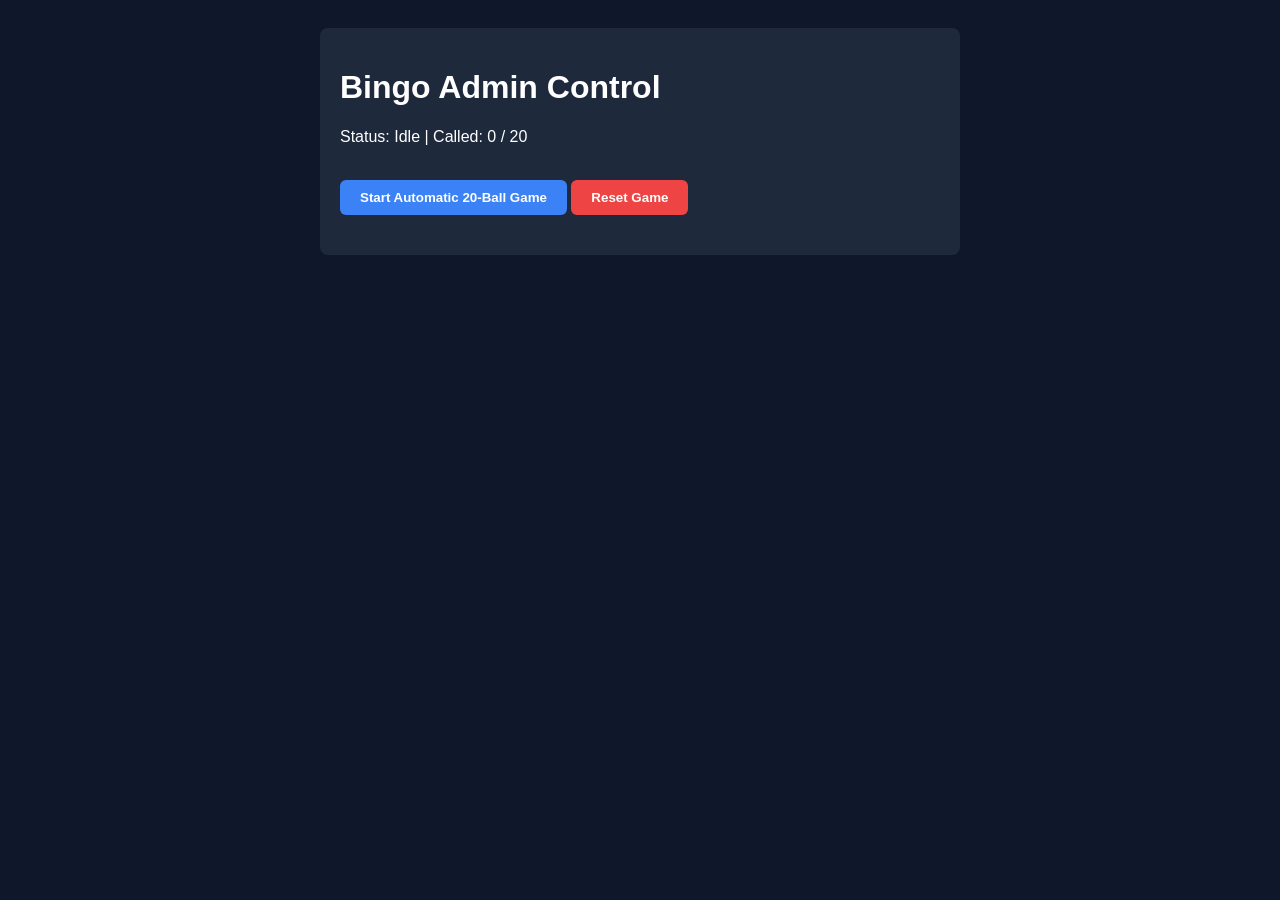
==== admin.html @ f3db1025 "Create admin.html" ====
<!DOCTYPE html>
<html lang="en">
<head>
  <meta charset="UTF-8">
  <title>75-Ball Bingo Admin Console</title>
  <style>
    body { font-family: sans-serif; background: #0f172a; color: #fff; padding: 20px; }
    .card { background: #1e293b; padding: 20px; border-radius: 8px; max-width: 600px; margin: 0 auto; }
    button { background: #3b82f6; color: #fff; border: none; padding: 10px 20px; font-weight: bold; border-radius: 6px; cursor: pointer; }
    .danger { background: #ef4444; }
    .matrix { display: grid; grid-template-columns: repeat(15, 1fr); gap: 4px; margin-top: 20px; }
    .cell { background: #334155; padding: 8px; text-align: center; border-radius: 4px; font-size: 12px; }
    .cell.called { background: #10b981; font-weight: bold; }
  </style>
</head>
<body>
  <div class="card">
    <h1>Bingo Admin Control</h1>
    <p>Status: <span id="status">Idle</span> | Called: <span id="count">0</span> / 20</p>
    <br>
    <button onclick="startAutoDraw()">Start Automatic 20-Ball Game</button>
    <button class="danger" onclick="resetGame()">Reset Game</button>

    <div class="matrix" id="admin-matrix"></div>
  </div>
  <script src="admin.js"></script>
</body>
</html>
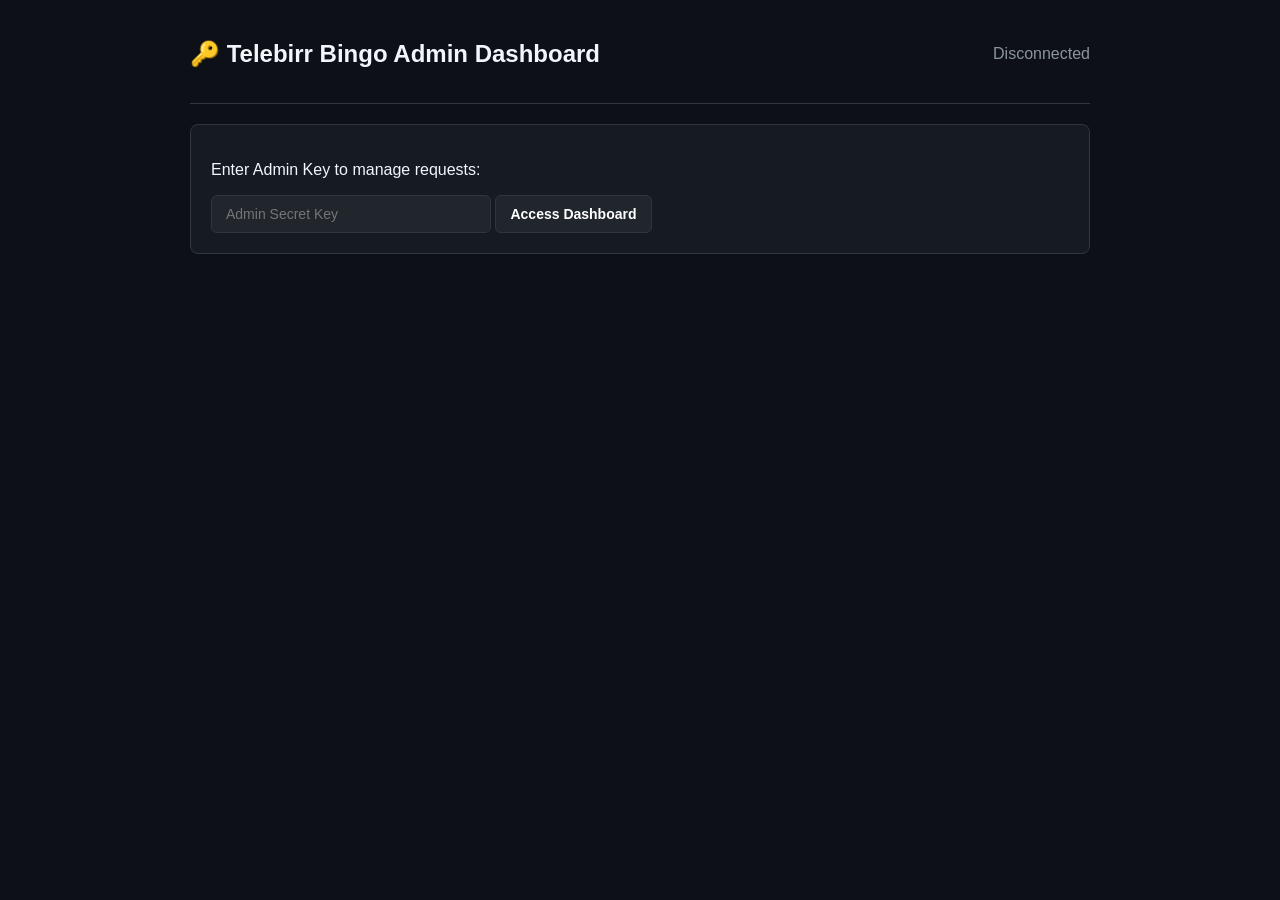
==== commit 2282685d: "Create admin.html" ====
--- a/admin.html
+++ b/admin.html
@@ -2,27 +2,209 @@
 <html lang="en">
 <head>
   <meta charset="UTF-8">
-  <title>75-Ball Bingo Admin Console</title>
+  <meta name="viewport" content="width=device-width, initial-scale=1.0">
+  <title>Telebirr Bingo - Admin Control Panel</title>
   <style>
-    body { font-family: sans-serif; background: #0f172a; color: #fff; padding: 20px; }
-    .card { background: #1e293b; padding: 20px; border-radius: 8px; max-width: 600px; margin: 0 auto; }
-    button { background: #3b82f6; color: #fff; border: none; padding: 10px 20px; font-weight: bold; border-radius: 6px; cursor: pointer; }
-    .danger { background: #ef4444; }
-    .matrix { display: grid; grid-template-columns: repeat(15, 1fr); gap: 4px; margin-top: 20px; }
-    .cell { background: #334155; padding: 8px; text-align: center; border-radius: 4px; font-size: 12px; }
-    .cell.called { background: #10b981; font-weight: bold; }
+    :root {
+      --bg: #0d1117;
+      --card-bg: #161b22;
+      --accent: #f59e0b;
+      --green: #10b981;
+      --red: #ef4444;
+      --text: #f0f6fc;
+      --text-muted: #8b949e;
+    }
+
+    body {
+      font-family: -apple-system, BlinkMacSystemFont, "Segoe UI", Roboto, sans-serif;
+      background-color: var(--bg);
+      color: var(--text);
+      margin: 0;
+      padding: 20px;
+    }
+
+    .container {
+      max-width: 900px;
+      margin: 0 auto;
+    }
+
+    .header {
+      display: flex;
+      justify-content: space-between;
+      align-items: center;
+      border-bottom: 1px solid #30363d;
+      padding-bottom: 15px;
+      margin-bottom: 20px;
+    }
+
+    .auth-card {
+      background: var(--card-bg);
+      padding: 20px;
+      border-radius: 8px;
+      border: 1px solid #30363d;
+      margin-bottom: 20px;
+    }
+
+    input, button {
+      padding: 10px 14px;
+      border-radius: 6px;
+      border: 1px solid #30363d;
+      background: #21262d;
+      color: #fff;
+      font-size: 14px;
+    }
+
+    button {
+      cursor: pointer;
+      font-weight: bold;
+    }
+
+    button.btn-green { background: var(--green); color: #000; border: none; }
+    button.btn-red { background: var(--red); color: #fff; border: none; }
+
+    .txn-table {
+      width: 100%;
+      border-collapse: collapse;
+      margin-top: 15px;
+      background: var(--card-bg);
+      border-radius: 8px;
+      overflow: hidden;
+    }
+
+    .txn-table th, .txn-table td {
+      padding: 12px;
+      text-align: left;
+      border-bottom: 1px solid #30363d;
+    }
+
+    .txn-table th { background: #21262d; color: var(--text-muted); }
+
+    .badge-deposit { color: var(--green); font-weight: bold; }
+    .badge-withdraw { color: var(--accent); font-weight: bold; }
+
+    .hidden { display: none; }
   </style>
 </head>
 <body>
-  <div class="card">
-    <h1>Bingo Admin Control</h1>
-    <p>Status: <span id="status">Idle</span> | Called: <span id="count">0</span> / 20</p>
-    <br>
-    <button onclick="startAutoDraw()">Start Automatic 20-Ball Game</button>
-    <button class="danger" onclick="resetGame()">Reset Game</button>
-
-    <div class="matrix" id="admin-matrix"></div>
+
+<div class="container">
+  <div class="header">
+    <h2>🔑 Telebirr Bingo Admin Dashboard</h2>
+    <span id="status-tag" style="color:var(--text-muted);">Disconnected</span>
   </div>
-  <script src="admin.js"></script>
+
+  <!-- AUTHENTICATION -->
+  <div id="auth-panel" class="auth-card">
+    <p>Enter Admin Key to manage requests:</p>
+    <input type="password" id="admin-key-input" placeholder="Admin Secret Key" style="width: 250px;">
+    <button onclick="loginAdmin()">Access Dashboard</button>
+  </div>
+
+  <!-- MAIN ADMIN PANEL -->
+  <div id="admin-panel" class="hidden">
+    <h3>Pending Financial Requests</h3>
+    <button onclick="fetchPendingRequests()">🔄 Refresh List</button>
+
+    <table class="txn-table">
+      <thead>
+        <tr>
+          <th>TXN ID</th>
+          <th>User</th>
+          <th>Type</th>
+          <th>Amount</th>
+          <th>Telebirr / TXN Info</th>
+          <th>Actions</th>
+        </tr>
+      </thead>
+      <tbody id="txn-list">
+        <tr><td colspan="6">Loading requests...</td></tr>
+      </tbody>
+    </table>
+  </div>
+</div>
+
+<script>
+  const WORKER_URL = "https://bingobet.ketiolcj.workers.dev"; // Your Cloudflare Worker URL
+  let adminKey = "";
+
+  function loginAdmin() {
+    adminKey = document.getElementById("admin-key-input").value.trim();
+    if (!adminKey) return alert("Please enter the Admin Key!");
+
+    fetchPendingRequests();
+  }
+
+  async function fetchPendingRequests() {
+    try {
+      const res = await fetch(`${WORKER_URL}/api/admin/pending`, {
+        headers: { "x-admin-key": adminKey }
+      });
+
+      if (!res.ok) throw new Error("Unauthorized or server error");
+
+      const data = await res.json();
+      document.getElementById("auth-panel").classList.add("hidden");
+      document.getElementById("admin-panel").classList.remove("hidden");
+      document.getElementById("status-tag").innerText = "Connected";
+      document.getElementById("status-tag").style.color = "var(--green)";
+
+      renderTable(data.pending);
+    } catch (err) {
+      alert("Access Denied: Invalid Admin Key or Connection Error.");
+    }
+  }
+
+  function renderTable(requests) {
+    const tbody = document.getElementById("txn-list");
+    tbody.innerHTML = "";
+
+    if (!requests || requests.length === 0) {
+      tbody.innerHTML = '<tr><td colspan="6" style="text-align:center; color:var(--text-muted);">No pending requests.</td></tr>';
+      return;
+    }
+
+    requests.forEach(req => {
+      const tr = document.createElement("tr");
+      tr.innerHTML = `
+        <td><strong>${req.id}</strong></td>
+        <td>${req.first_name} <br><small style="color:var(--text-muted);">ID: ${req.user_id}</small></td>
+        <td class="${req.type === 'Deposit' ? 'badge-deposit' : 'badge-withdraw'}">${req.type}</td>
+        <td><strong>${req.amount} ETB</strong></td>
+        <td><code>${req.details}</code></td>
+        <td>
+          <button class="btn-green" onclick="processAction('${req.id}', 'Approve')">Approve</button>
+          <button class="btn-red" onclick="processAction('${req.id}', 'Reject')">Reject</button>
+        </td>
+      `;
+      tbody.appendChild(tr);
+    });
+  }
+
+  async function processAction(txnId, action) {
+    if (!confirm(`Are you sure you want to ${action} transaction ${txnId}?`)) return;
+
+    try {
+      const res = await fetch(`${WORKER_URL}/api/admin/action`, {
+        method: "POST",
+        headers: {
+          "Content-Type": "application/json",
+          "x-admin-key": adminKey
+        },
+        body: JSON.stringify({ txnId, action })
+      });
+
+      const result = await res.json();
+      if (result.success) {
+        alert(`Transaction ${action}d successfully!`);
+        fetchPendingRequests();
+      } else {
+        alert(`Error: ${result.error}`);
+      }
+    } catch (e) {
+      alert("Failed to execute request.");
+    }
+  }
+</script>
+
 </body>
 </html>
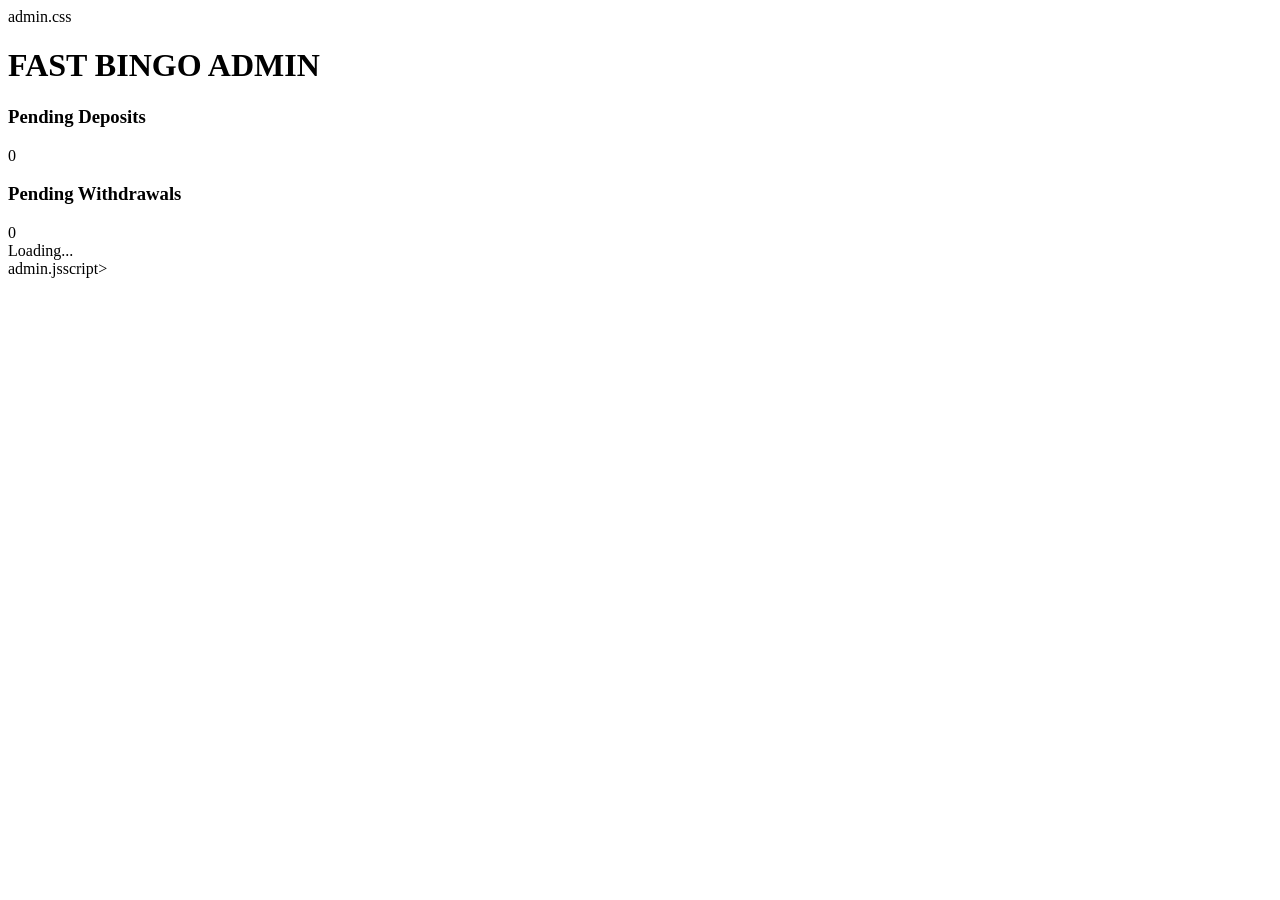
==== commit 1f897f85: "Create admin.html" ====
--- a/admin.html
+++ b/admin.html
@@ -1,210 +1,41 @@
 <!DOCTYPE html>
 <html lang="en">
 <head>
-  <meta charset="UTF-8">
-  <meta name="viewport" content="width=device-width, initial-scale=1.0">
-  <title>Telebirr Bingo - Admin Control Panel</title>
-  <style>
-    :root {
-      --bg: #0d1117;
-      --card-bg: #161b22;
-      --accent: #f59e0b;
-      --green: #10b981;
-      --red: #ef4444;
-      --text: #f0f6fc;
-      --text-muted: #8b949e;
-    }
+<meta charset="UTF-8">
+<meta name="viewport" content="width=device-width, initial-scale=1">
+<title>FAST BINGO ADMIN</title>
 
-    body {
-      font-family: -apple-system, BlinkMacSystemFont, "Segoe UI", Roboto, sans-serif;
-      background-color: var(--bg);
-      color: var(--text);
-      margin: 0;
-      padding: 20px;
-    }
-
-    .container {
-      max-width: 900px;
-      margin: 0 auto;
-    }
-
-    .header {
-      display: flex;
-      justify-content: space-between;
-      align-items: center;
-      border-bottom: 1px solid #30363d;
-      padding-bottom: 15px;
-      margin-bottom: 20px;
-    }
-
-    .auth-card {
-      background: var(--card-bg);
-      padding: 20px;
-      border-radius: 8px;
-      border: 1px solid #30363d;
-      margin-bottom: 20px;
-    }
-
-    input, button {
-      padding: 10px 14px;
-      border-radius: 6px;
-      border: 1px solid #30363d;
-      background: #21262d;
-      color: #fff;
-      font-size: 14px;
-    }
-
-    button {
-      cursor: pointer;
-      font-weight: bold;
-    }
-
-    button.btn-green { background: var(--green); color: #000; border: none; }
-    button.btn-red { background: var(--red); color: #fff; border: none; }
-
-    .txn-table {
-      width: 100%;
-      border-collapse: collapse;
-      margin-top: 15px;
-      background: var(--card-bg);
-      border-radius: 8px;
-      overflow: hidden;
-    }
-
-    .txn-table th, .txn-table td {
-      padding: 12px;
-      text-align: left;
-      border-bottom: 1px solid #30363d;
-    }
-
-    .txn-table th { background: #21262d; color: var(--text-muted); }
-
-    .badge-deposit { color: var(--green); font-weight: bold; }
-    .badge-withdraw { color: var(--accent); font-weight: bold; }
-
-    .hidden { display: none; }
-  </style>
+admin.css
 </head>
 <body>
 
 <div class="container">
-  <div class="header">
-    <h2>🔑 Telebirr Bingo Admin Dashboard</h2>
-    <span id="status-tag" style="color:var(--text-muted);">Disconnected</span>
-  </div>
 
-  <!-- AUTHENTICATION -->
-  <div id="auth-panel" class="auth-card">
-    <p>Enter Admin Key to manage requests:</p>
-    <input type="password" id="admin-key-input" placeholder="Admin Secret Key" style="width: 250px;">
-    <button onclick="loginAdmin()">Access Dashboard</button>
-  </div>
+<h1>FAST BINGO ADMIN</h1>
 
-  <!-- MAIN ADMIN PANEL -->
-  <div id="admin-panel" class="hidden">
-    <h3>Pending Financial Requests</h3>
-    <button onclick="fetchPendingRequests()">🔄 Refresh List</button>
+<div class="stats">
 
-    <table class="txn-table">
-      <thead>
-        <tr>
-          <th>TXN ID</th>
-          <th>User</th>
-          <th>Type</th>
-          <th>Amount</th>
-          <th>Telebirr / TXN Info</th>
-          <th>Actions</th>
-        </tr>
-      </thead>
-      <tbody id="txn-list">
-        <tr><td colspan="6">Loading requests...</td></tr>
-      </tbody>
-    </table>
-  </div>
+<div class="card">
+<h3>Pending Deposits</h3>
+<span id="deposit-count">0</span>
 </div>
 
-<script>
-  const WORKER_URL = "https://bingobet.ketiolcj.workers.dev"; // Your Cloudflare Worker URL
-  let adminKey = "";
+<div class="card">
+<h3>Pending Withdrawals</h3>
+<span id="withdraw-count">0</span>
+</div>
 
-  function loginAdmin() {
-    adminKey = document.getElementById("admin-key-input").value.trim();
-    if (!adminKey) return alert("Please enter the Admin Key!");
+</div>
 
-    fetchPendingRequests();
-  }
+<div id="transactions">
 
-  async function fetchPendingRequests() {
-    try {
-      const res = await fetch(`${WORKER_URL}/api/admin/pending`, {
-        headers: { "x-admin-key": adminKey }
-      });
+Loading...
 
-      if (!res.ok) throw new Error("Unauthorized or server error");
+</div>
 
-      const data = await res.json();
-      document.getElementById("auth-panel").classList.add("hidden");
-      document.getElementById("admin-panel").classList.remove("hidden");
-      document.getElementById("status-tag").innerText = "Connected";
-      document.getElementById("status-tag").style.color = "var(--green)";
+</div>
 
-      renderTable(data.pending);
-    } catch (err) {
-      alert("Access Denied: Invalid Admin Key or Connection Error.");
-    }
-  }
-
-  function renderTable(requests) {
-    const tbody = document.getElementById("txn-list");
-    tbody.innerHTML = "";
-
-    if (!requests || requests.length === 0) {
-      tbody.innerHTML = '<tr><td colspan="6" style="text-align:center; color:var(--text-muted);">No pending requests.</td></tr>';
-      return;
-    }
-
-    requests.forEach(req => {
-      const tr = document.createElement("tr");
-      tr.innerHTML = `
-        <td><strong>${req.id}</strong></td>
-        <td>${req.first_name} <br><small style="color:var(--text-muted);">ID: ${req.user_id}</small></td>
-        <td class="${req.type === 'Deposit' ? 'badge-deposit' : 'badge-withdraw'}">${req.type}</td>
-        <td><strong>${req.amount} ETB</strong></td>
-        <td><code>${req.details}</code></td>
-        <td>
-          <button class="btn-green" onclick="processAction('${req.id}', 'Approve')">Approve</button>
-          <button class="btn-red" onclick="processAction('${req.id}', 'Reject')">Reject</button>
-        </td>
-      `;
-      tbody.appendChild(tr);
-    });
-  }
-
-  async function processAction(txnId, action) {
-    if (!confirm(`Are you sure you want to ${action} transaction ${txnId}?`)) return;
-
-    try {
-      const res = await fetch(`${WORKER_URL}/api/admin/action`, {
-        method: "POST",
-        headers: {
-          "Content-Type": "application/json",
-          "x-admin-key": adminKey
-        },
-        body: JSON.stringify({ txnId, action })
-      });
-
-      const result = await res.json();
-      if (result.success) {
-        alert(`Transaction ${action}d successfully!`);
-        fetchPendingRequests();
-      } else {
-        alert(`Error: ${result.error}`);
-      }
-    } catch (e) {
-      alert("Failed to execute request.");
-    }
-  }
-</script>
+admin.jsscript>
 
 </body>
 </html>
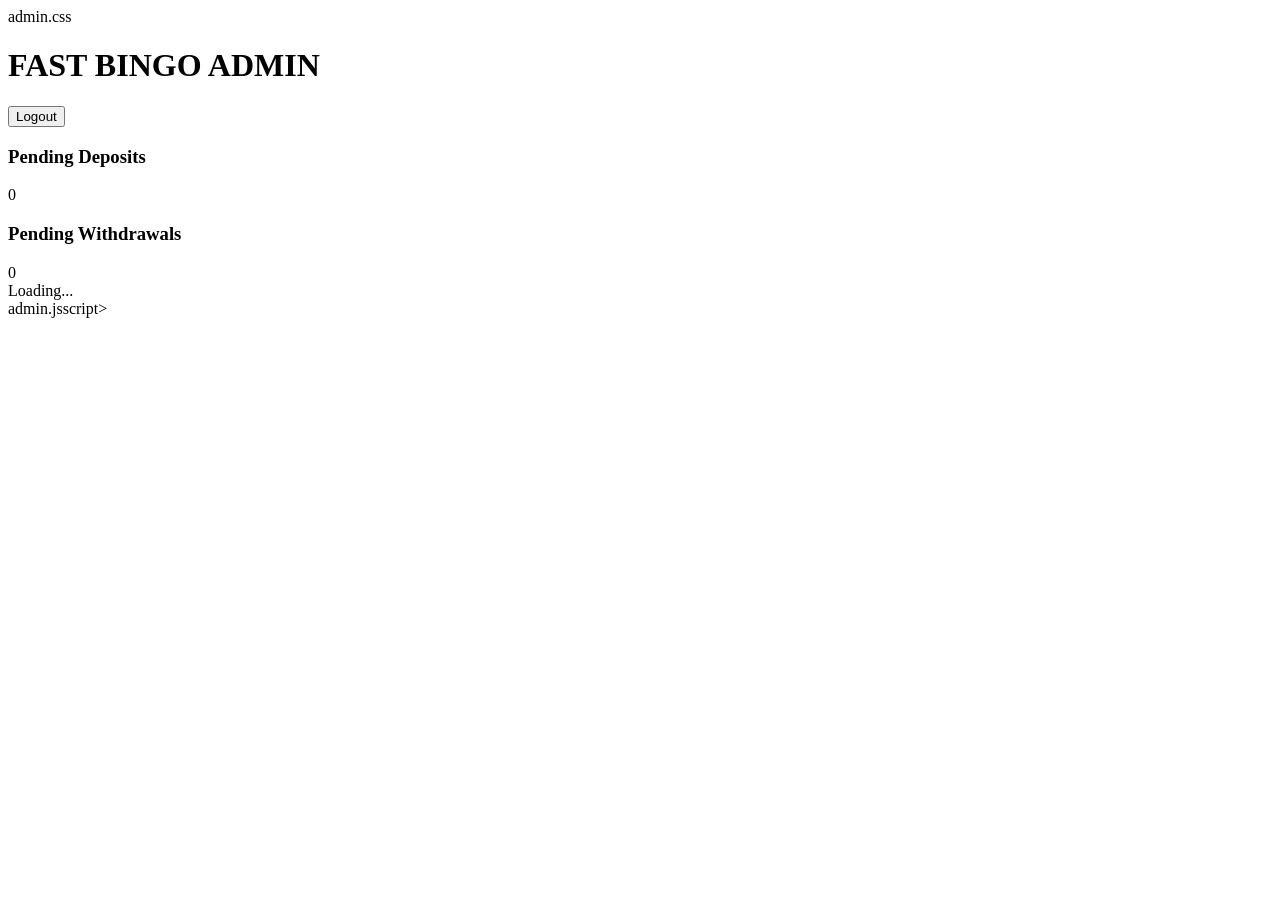
==== commit 6f82fc9f: "Update admin.html" ====
--- a/admin.html
+++ b/admin.html
@@ -1,37 +1,59 @@
 <!DOCTYPE html>
 <html lang="en">
+
 <head>
+
 <meta charset="UTF-8">
-<meta name="viewport" content="width=device-width, initial-scale=1">
+
+<meta name="viewport"
+      content="width=device-width, initial-scale=1.0">
+
 <title>FAST BINGO ADMIN</title>
 
 admin.css
+
 </head>
+
 <body>
 
 <div class="container">
 
-<h1>FAST BINGO ADMIN</h1>
+  <div class="topbar">
 
-<div class="stats">
+    <h1>FAST BINGO ADMIN</h1>
 
-<div class="card">
-<h3>Pending Deposits</h3>
-<span id="deposit-count">0</span>
-</div>
+    <button class="logout-btn"
+            onclick="logout()">
+      Logout
+    </button>
 
-<div class="card">
-<h3>Pending Withdrawals</h3>
-<span id="withdraw-count">0</span>
-</div>
+  </div>
 
-</div>
+  <div class="stats">
 
-<div id="transactions">
+    <div class="card">
 
-Loading...
+      <h3>Pending Deposits</h3>
 
-</div>
+      <span id="deposit-count">0</span>
+
+    </div>
+
+    <div class="card">
+
+      <h3>Pending Withdrawals</h3>
+
+      <span id="withdraw-count">0</span>
+
+    </div>
+
+  </div>
+
+  <div id="transactions">
+
+    Loading...
+
+  </div>
 
 </div>
 
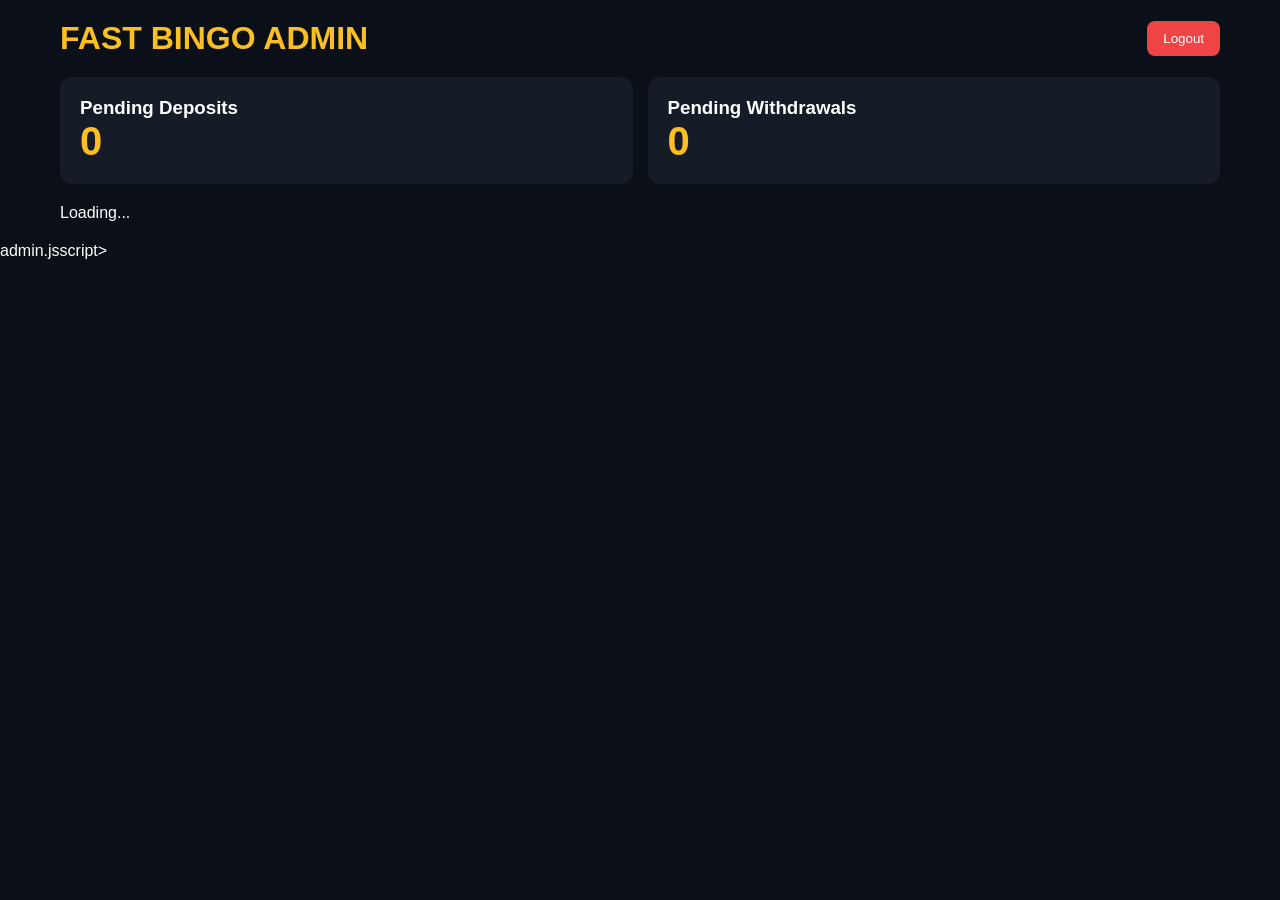
==== commit ac6054eb: "Update admin.html" ====
--- a/admin.html
+++ b/admin.html
@@ -10,7 +10,7 @@
 
 <title>FAST BINGO ADMIN</title>
 
-admin.css
+<link rel="stylesheet" href="admin.css">
 
 </head>
 
--- a/admin.css
+++ b/admin.css
@@ -0,0 +1,148 @@
+*{
+  margin:0;
+  padding:0;
+  box-sizing:border-box;
+}
+
+body{
+
+  background:#0B0F17;
+  color:white;
+
+  font-family:Arial,sans-serif;
+
+  min-height:100vh;
+}
+
+.container{
+
+  max-width:1200px;
+
+  margin:auto;
+
+  padding:20px;
+}
+
+.topbar{
+
+  display:flex;
+
+  justify-content:space-between;
+
+  align-items:center;
+
+  margin-bottom:20px;
+}
+
+h1{
+
+  color:#FBBF24;
+}
+
+.logout-btn{
+
+  border:none;
+
+  padding:10px 16px;
+
+  border-radius:8px;
+
+  background:#EF4444;
+
+  color:white;
+
+  cursor:pointer;
+}
+
+.stats{
+
+  display:grid;
+
+  grid-template-columns:
+  repeat(auto-fit,minmax(250px,1fr));
+
+  gap:15px;
+
+  margin-bottom:20px;
+}
+
+.card{
+
+  background:#151C28;
+
+  padding:20px;
+
+  border-radius:12px;
+}
+
+.card span{
+
+  font-size:40px;
+
+  font-weight:bold;
+
+  color:#FBBF24;
+}
+
+.txn{
+
+  background:#151C28;
+
+  padding:15px;
+
+  border-radius:12px;
+
+  margin-bottom:12px;
+}
+
+.txn h3{
+
+  margin-bottom:10px;
+
+  color:#FBBF24;
+}
+
+.txn p{
+
+  margin-bottom:5px;
+}
+
+.actions{
+
+  margin-top:12px;
+
+  display:flex;
+
+  gap:10px;
+}
+
+.approve{
+
+  border:none;
+
+  padding:10px 15px;
+
+  background:#10B981;
+
+  color:white;
+
+  border-radius:8px;
+
+  cursor:pointer;
+}
+
+.reject{
+
+  border:none;
+
+  padding:10px 15px;
+
+  background:#EF4444;
+
+  color:white;
+
+  border-radius:8px;
+
+  cursor:pointer;
+}
+`
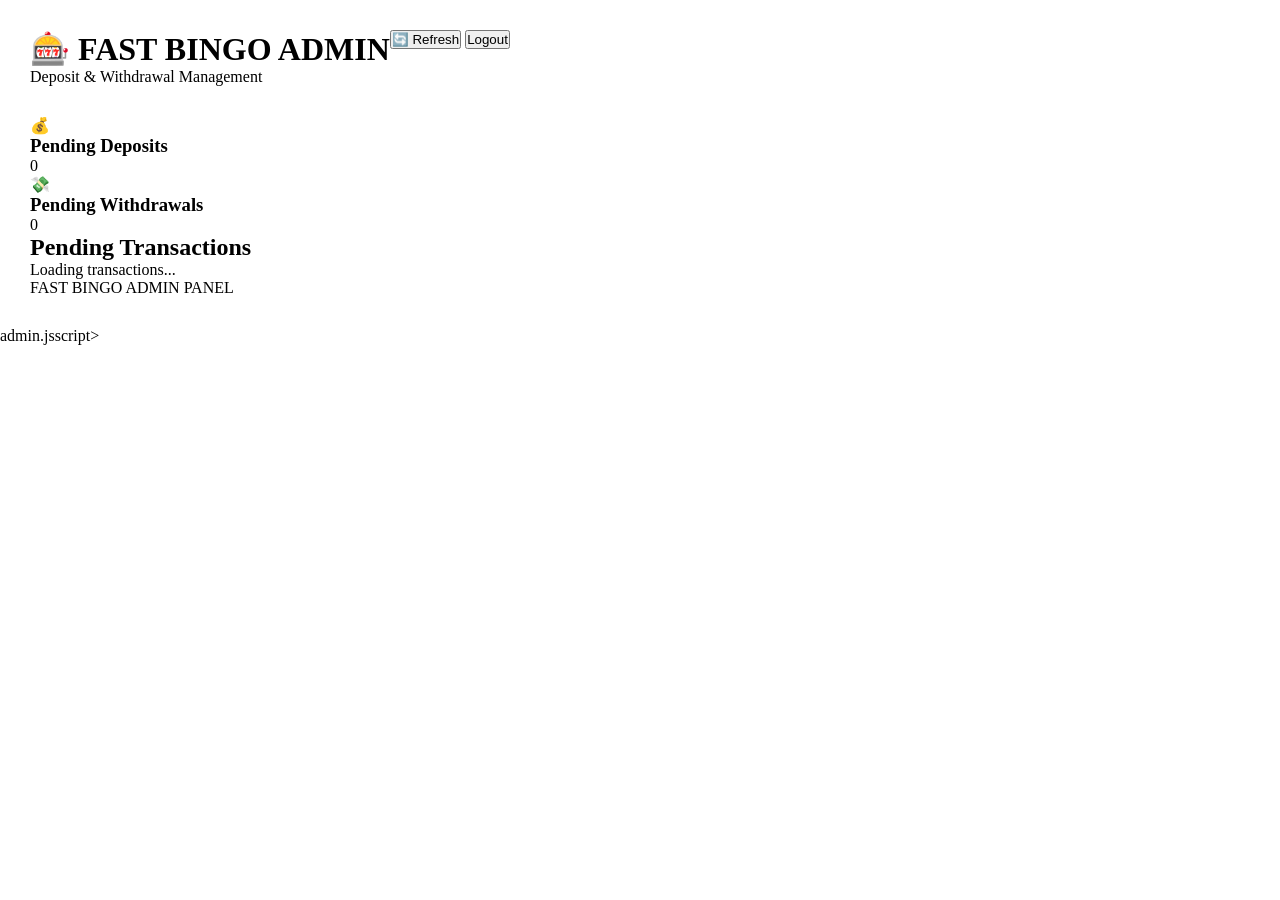
==== commit 6817b640: "Update admin.html" ====
--- a/admin.html
+++ b/admin.html
@@ -18,42 +18,119 @@
 
 <div class="container">
 
-  <div class="topbar">
+    <!-- HEADER -->
 
-    <h1>FAST BINGO ADMIN</h1>
+    <div class="topbar">
 
-    <button class="logout-btn"
-            onclick="logout()">
-      Logout
-    </button>
+        <div class="brand">
 
-  </div>
+            <h1>🎰 FAST BINGO ADMIN</h1>
 
-  <div class="stats">
+            <span class="subtitle">
+                Deposit & Withdrawal Management
+            </span>
 
-    <div class="card">
+        </div>
 
-      <h3>Pending Deposits</h3>
+        <div class="top-actions">
 
-      <span id="deposit-count">0</span>
+            <button
+                class="refresh-btn"
+                onclick="loadPending()">
+
+                🔄 Refresh
+
+            </button>
+
+            <button
+                class="logout-btn"
+                onclick="logout()">
+
+                Logout
+
+            </button>
+
+        </div>
 
     </div>
 
-    <div class="card">
+    <!-- DASHBOARD STATS -->
 
-      <h3>Pending Withdrawals</h3>
+    <div class="stats">
 
-      <span id="withdraw-count">0</span>
+        <div class="card deposit-card">
+
+            <div class="card-icon">
+
+                💰
+
+            </div>
+
+            <div class="card-content">
+
+                <h3>
+                    Pending Deposits
+                </h3>
+
+                <span id="deposit-count">
+                    0
+                </span>
+
+            </div>
+
+        </div>
+
+        <div class="card withdraw-card">
+
+            <div class="card-icon">
+
+                💸
+
+            </div>
+
+            <div class="card-content">
+
+                <h3>
+                    Pending Withdrawals
+                </h3>
+
+                <span id="withdraw-count">
+                    0
+                </span>
+
+            </div>
+
+        </div>
 
     </div>
 
-  </div>
+    <!-- TRANSACTIONS -->
 
-  <div id="transactions">
+    <div class="section-header">
 
-    Loading...
+        <h2>
+            Pending Transactions
+        </h2>
 
-  </div>
+    </div>
+
+    <div id="transactions">
+
+        <div class="loading">
+
+            Loading transactions...
+
+        </div>
+
+    </div>
+
+    <!-- FOOTER -->
+
+    <div class="footer">
+
+        FAST BINGO ADMIN PANEL
+
+    </div>
 
 </div>
 
--- a/admin.css
+++ b/admin.css
@@ -1,148 +1,227 @@
 *{
   margin:0;
   padding:0;
-  box-sizing:border-box;
-}
-
-body{
-
-  background:#0B0F17;
+  box-s*zing:border-box;
+}
+
+:root{
+  --bg:*070d19;
+  --card:#111a2e;
+  --gold*#fbbf24;
+  --green:#10b981;
+  --re*:#ef4444;
+  --blue:#3b82f6;
+  --te*t:#ffffff;
+  --muted:#94a3b8;
+}
+
+b*dy{
+  background:linear-gradient(
+*   180deg,
+    #040814,
+    #09122*
+  );
+
+  color:var(--text);
+
+  fon*-family:
+    Inter,
+    Segoe UI,
+*   sans-serif;
+
+  min-height:100vh*
+}
+
+.container{
+  max-width:1400px*
+  margin:auto;
+  padding:30px;
+}
+*.topbar{
+
+  display:flex;
+  justif*-content:space-between;
+  align-it*ms:center;
+
+  margin-bottom:30px;
+*
+
+.brand{
+
+  display:flex;
+  align*items:center;
+  gap:12px;
+}
+
+.bran* h1{
+
+  color:var(--gold);
+
+  font*size:38px;
+  font-weight:900;
+}
+
+.*ogout-btn{
+
+  border:none;
+
+  back*round:var(--red);
+
+  color:#fff;
+
+* padding:12px 20px;
+
+  border-radi*s:12px;
+
+  cursor:pointer;
+
+  font*weight:700;
+}
+
+.logout-btn:hover{
+* opacity:.9;
+}
+
+.stats{
+
+  display*grid;
+
+  grid-template-columns:
+  *epeat(auto-fit,minmax(260px,1fr));*
+  gap:20px;
+
+  margin-bottom:30px*
+}
+
+.card{
+
+  background:var*--card);
+
+  padding:25px;
+
+  borde*-radius:18px;
+
+  box-shadow:
+  * 10px *5px rgba(0,0,0,.3);
+*
+
+.card h3{
+
+  color:#fff;
+
+  marg*n-bottom:*0px;
+}
+
+.card span{
+
+  font-size:4*px;
+
+  font-weight:900;
+
+  color:v*r(--gold);
+}
+
+.section-title{
+
+  m*rgin-bottom:15*x;
+
+  color:var(--muted);
+*
+
+.txn{
+
+  background:var(--card);*
+  border-radius:*6px;
+
+  padding:18px;
+
+  margin-bo*tom:16px;
+
+  border-left:
+  5px*solid var(--blue);
+}
+
+.txn h3{
+
+  *argin-bottom*10px;
+
+  color:var(--gold);
+}
+
+.tx* p{
+
+  margin*6px 0;
+
+  color:var(--muted);
+}
+
+.*ctions{
+
+  margin-top:15*x;
+
+  display:flex;
+
+  gap:10px*
+}
+
+.approve{
+
+  border:none;
+
+ *background*var(--green);
+
   color:white;
 
-  font-family:Arial,sans-serif;
-
-  min-height:100vh;
-}
-
-.container{
-
-  max-width:1200px;
-
-  margin:auto;
-
-  padding:20px;
-}
-
-.topbar{
-
-  display:flex;
-
-  justify-content:space-between;
-
-  align-items:center;
-
-  margin-bottom:20px;
-}
-
-h1{
-
-  color:#FBBF24;
-}
-
-.logout-btn{
-
-  border:none;
+  p*dding:10px 16px;
+
+  border-radius:*0px;
+
+  cursor:pointer;
+
+  font-we*ght:700;
+}
+
+.reject{
+
+  border:non*;
+
+  background:var(--red);
+
+  col*r:white;
 
   padding:10px 16px;
 
-  border-radius:8px;
-
-  background:#EF4444;
-
-  color:white;
-
-  cursor:pointer;
-}
-
-.stats{
-
-  display:grid;
-
-  grid-template-columns:
-  repeat(auto-fit,minmax(250px,1fr));
-
-  gap:15px;
-
-  margin-bottom:20px;
-}
-
-.card{
-
-  background:#151C28;
-
-  padding:20px;
-
-  border-radius:12px;
-}
-
-.card span{
-
-  font-size:40px;
-
-  font-weight:bold;
-
-  color:#FBBF24;
-}
-
-.txn{
-
-  background:#151C28;
-
-  padding:15px;
-
-  border-radius:12px;
-
-  margin-bottom:12px;
-}
-
-.txn h3{
-
-  margin-bottom:10px;
-
-  color:#FBBF24;
-}
-
-.txn p{
-
-  margin-bottom:5px;
-}
-
-.actions{
-
-  margin-top:12px;
-
-  display:flex;
-
-  gap:10px;
-}
-
-.approve{
-
-  border:none;
-
-  padding:10px 15px;
-
-  background:#10B981;
-
-  color:white;
-
-  border-radius:8px;
-
-  cursor:pointer;
-}
-
-.reject{
-
-  border:none;
-
-  padding:10px 15px;
-
-  background:#EF4444;
-
-  color:white;
-
-  border-radius:8px;
-
-  cursor:pointer;
-}
-`
+  *order-radius:10px;
+
+  cursor:point*r;
+
+  font-weight:700;
+}
+
+.approve*hover,
+.reject:hover{
+  opacity:.9*
+}
+
+.loading{
+
+  text-align:center*
+
+  padding:50px;
+
+  color:var(--m*ted);
+}
+
+@media(max-width:768px){
+*  .container{
+    padding:15px;
+  *
+
+  .brand h1{
+    font-size:28px;*  }
+
+  .actions{
+    flex-directio*:column;
+  }
+
+}
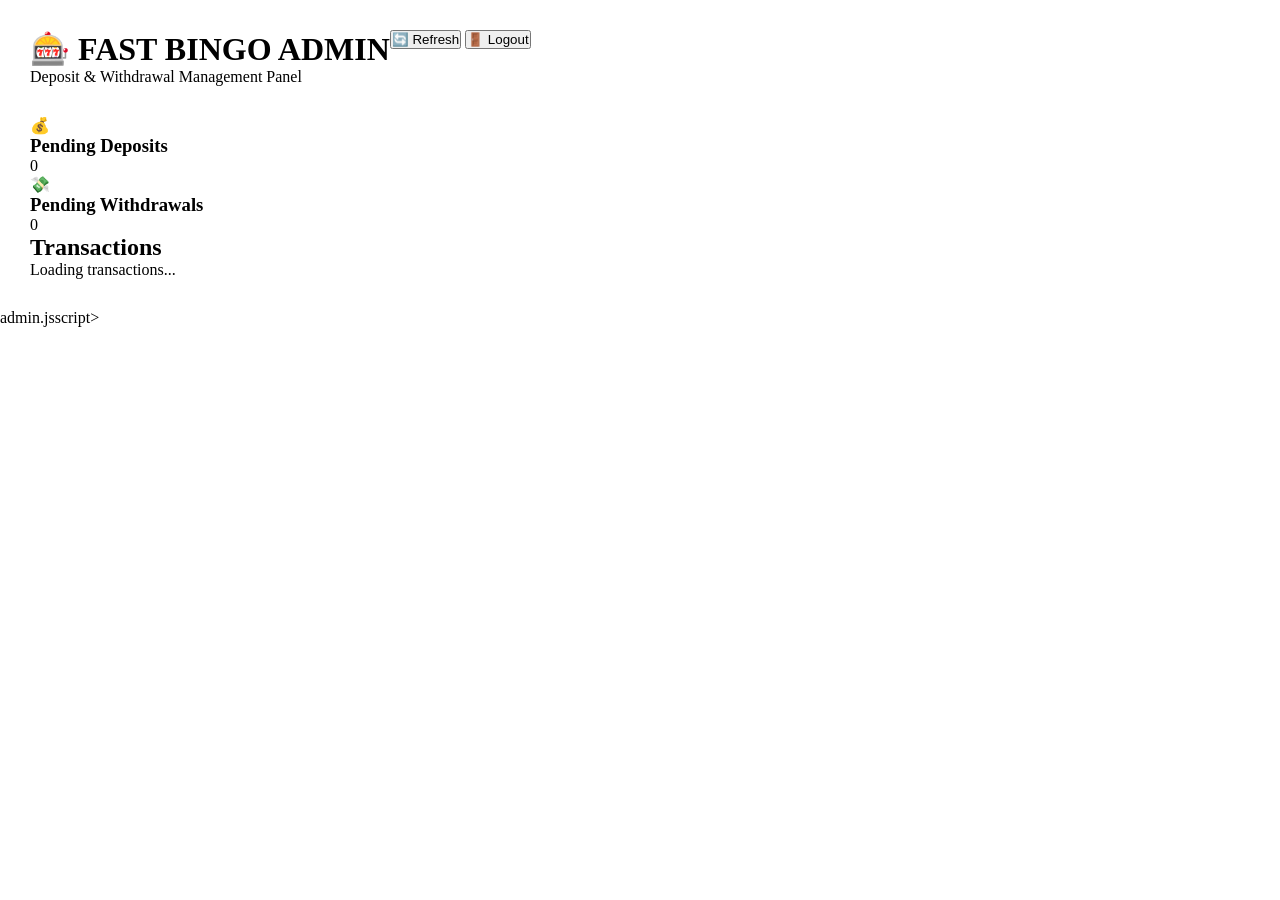
==== commit dca7b65c: "Update admin.html" ====
--- a/admin.html
+++ b/admin.html
@@ -1,38 +1,27 @@
 <!DOCTYPE html>
 <html lang="en">
+<head>
+    <meta charset="UTF-8">
+    <meta name="viewport" content="width=device-width, initial-scale=1.0">
+    <title>FAST BINGO ADMIN</title>
 
-<head>
-
-<meta charset="UTF-8">
-
-<meta name="viewport"
-      content="width=device-width, initial-scale=1.0">
-
-<title>FAST BINGO ADMIN</title>
-
-<link rel="stylesheet" href="admin.css">
-
+    <link rel="stylesheet" href="admin.css">
 </head>
 
 <body>
 
 <div class="container">
 
-    <!-- HEADER -->
+    <header class="topbar">
 
-    <div class="topbar">
-
-        <div class="brand">
-
+        <div>
             <h1>🎰 FAST BINGO ADMIN</h1>
-
-            <span class="subtitle">
-                Deposit & Withdrawal Management
-            </span>
-
+            <p class="subtitle">
+                Deposit & Withdrawal Management Panel
+            </p>
         </div>
 
-        <div class="top-actions">
+        <div class="actions-top">
 
             <button
                 class="refresh-btn"
@@ -46,91 +35,51 @@
                 class="logout-btn"
                 onclick="logout()">
 
-                Logout
+                🚪 Logout
 
             </button>
 
         </div>
 
-    </div>
+    </header>
 
-    <!-- DASHBOARD STATS -->
+    <section class="stats">
 
-    <div class="stats">
+        <div class="card">
 
-        <div class="card deposit-card">
+            <div class="icon">💰</div>
 
-            <div class="card-icon">
+            <h3>Pending Deposits</h3>
 
-                💰
+            <span id="deposit-count">0</span>
 
-            </div>
+        </div>
 
-            <div class="card-content">
+        <div class="card">
 
-                <h3>
-                    Pending Deposits
-                </h3>
+            <div class="icon">💸</div>
 
-                <span id="deposit-count">
-                    0
-                </span>
+            <h3>Pending Withdrawals</h3>
 
+            <span id="withdraw-count">0</span>
+
+        </div>
+
+    </section>
+
+    <section class="transactions-section">
+
+        <h2>Transactions</h2>
+
+        <div id="transactions">
+
+            <div class="loading">
+                Loading transactions...
             </div>
 
         </div>
 
-        <div class="card withdraw-card">
-
-            <div class="card-icon">
-
-                💸
-
-            </div>
-
-            <div class="card-content">
-
-                <h3>
-                    Pending Withdrawals
-                </h3>
-
-                <span id="withdraw-count">
-                    0
-                </span>
-
-            </div>
-
-        </div>
-
-    </div>
-
-    <!-- TRANSACTIONS -->
-
-    <div class="section-header">
-
-        <h2>
-            Pending Transactions
-        </h2>
-
-    </div>
-
-    <div id="transactions">
-
-        <div class="loading">
-
-            Loading transactions...
-
-        </div>
-
-    </div>
-
-    <!-- FOOTER -->
-
-    <div class="footer">
-
-        FAST BINGO ADMIN PANEL
-
-    </div>
+    </section>
 
 </div>
 
